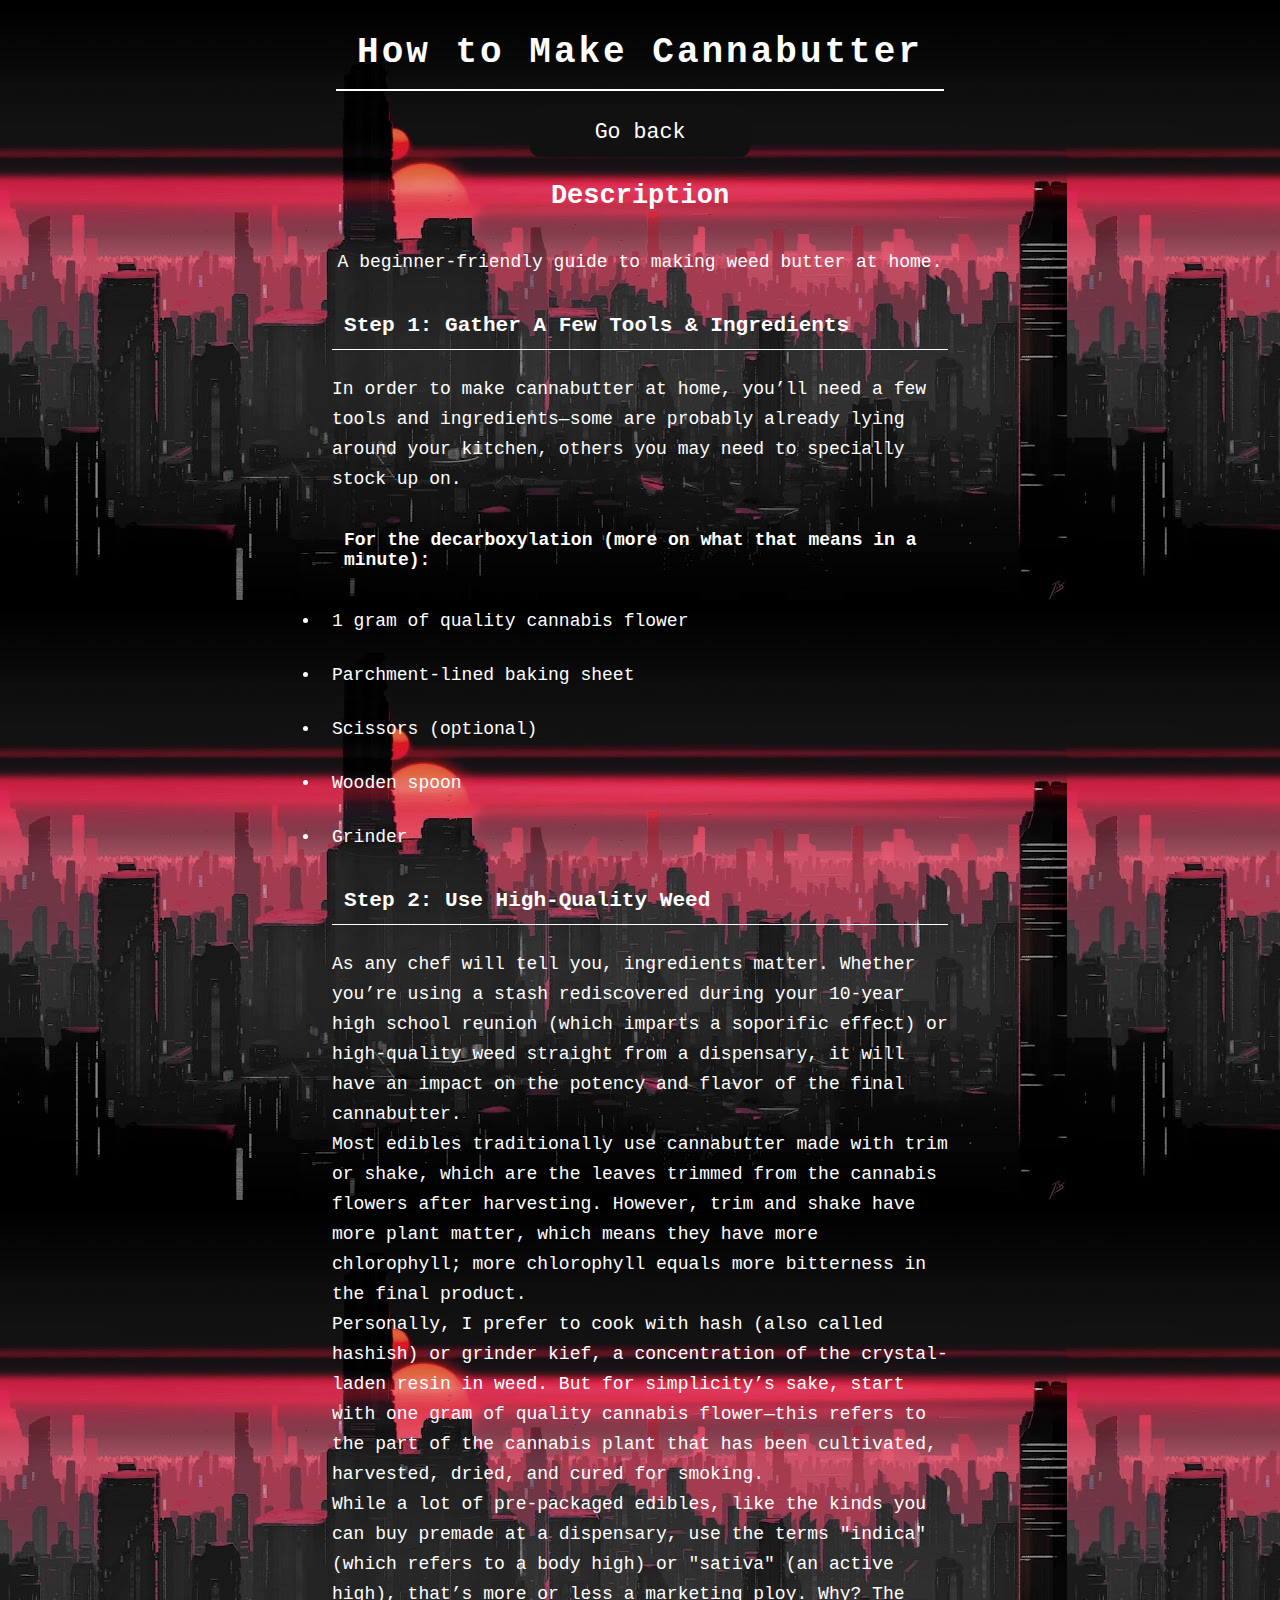
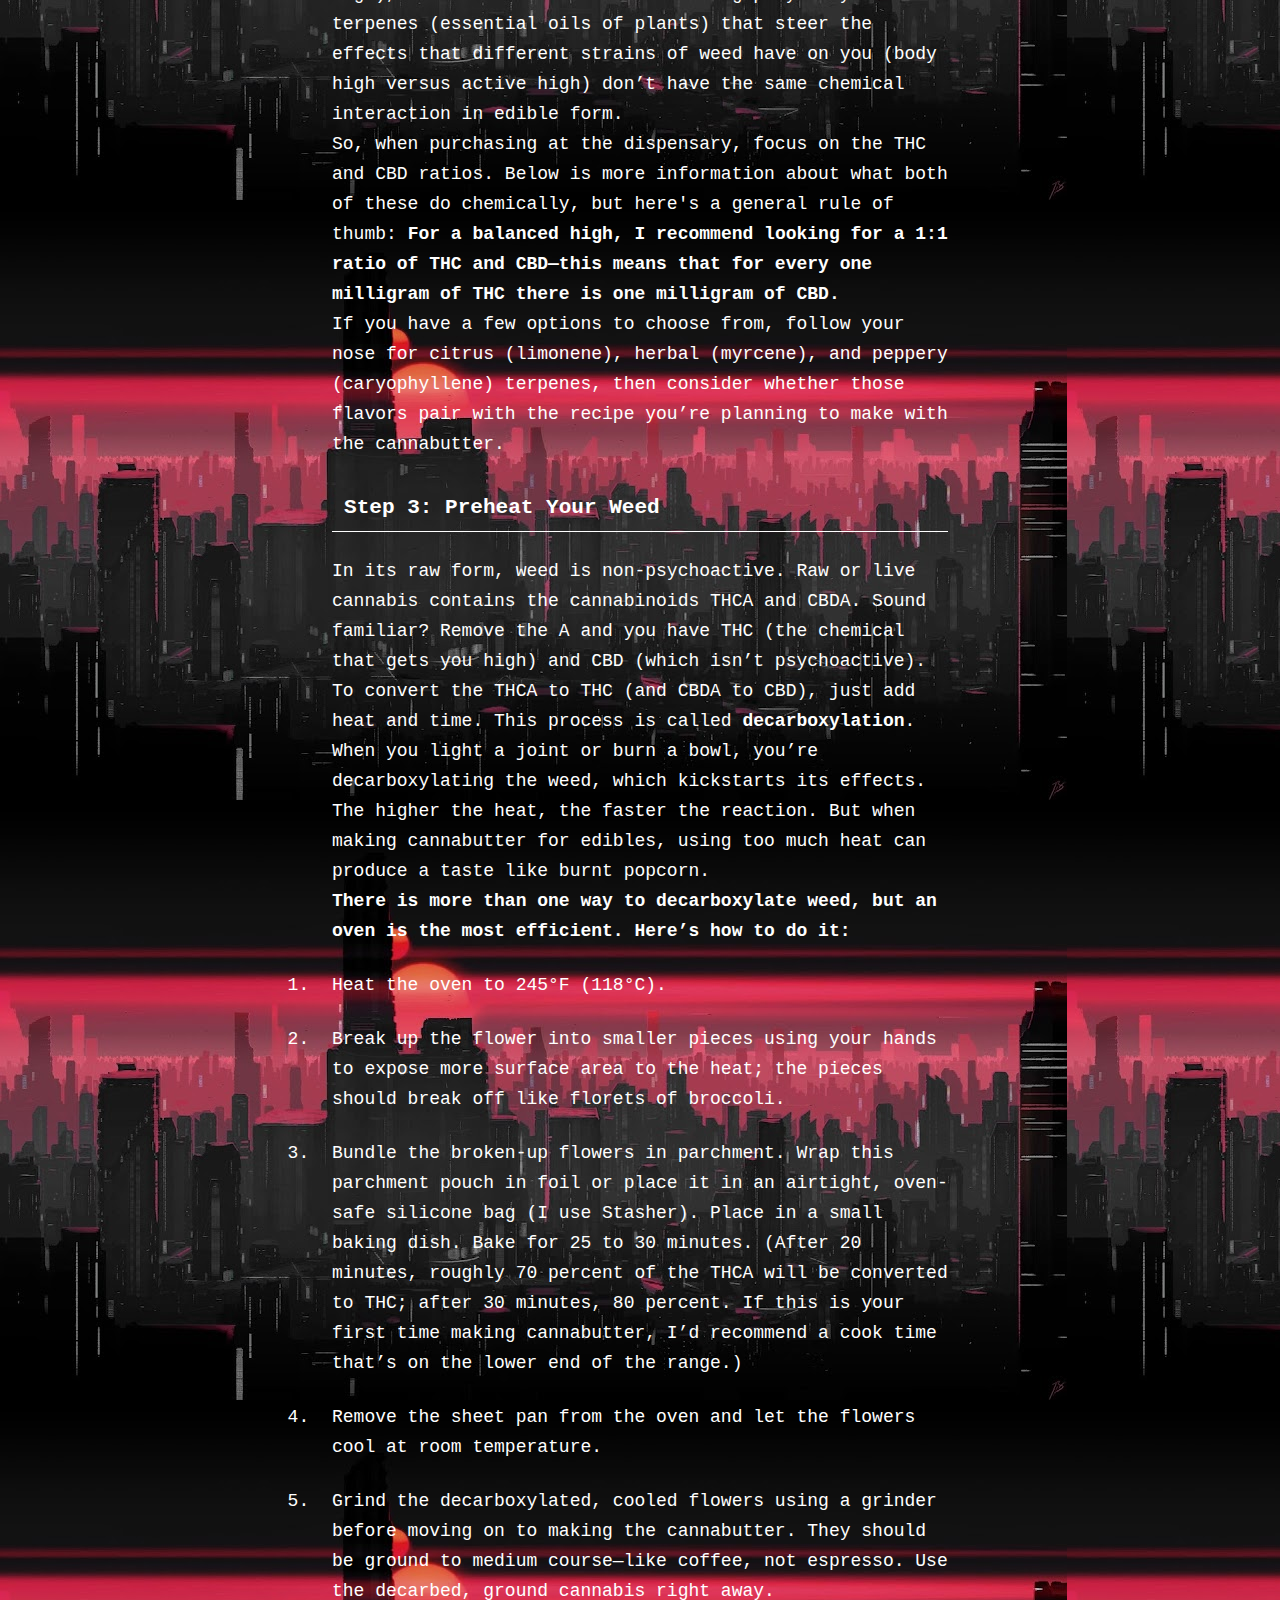
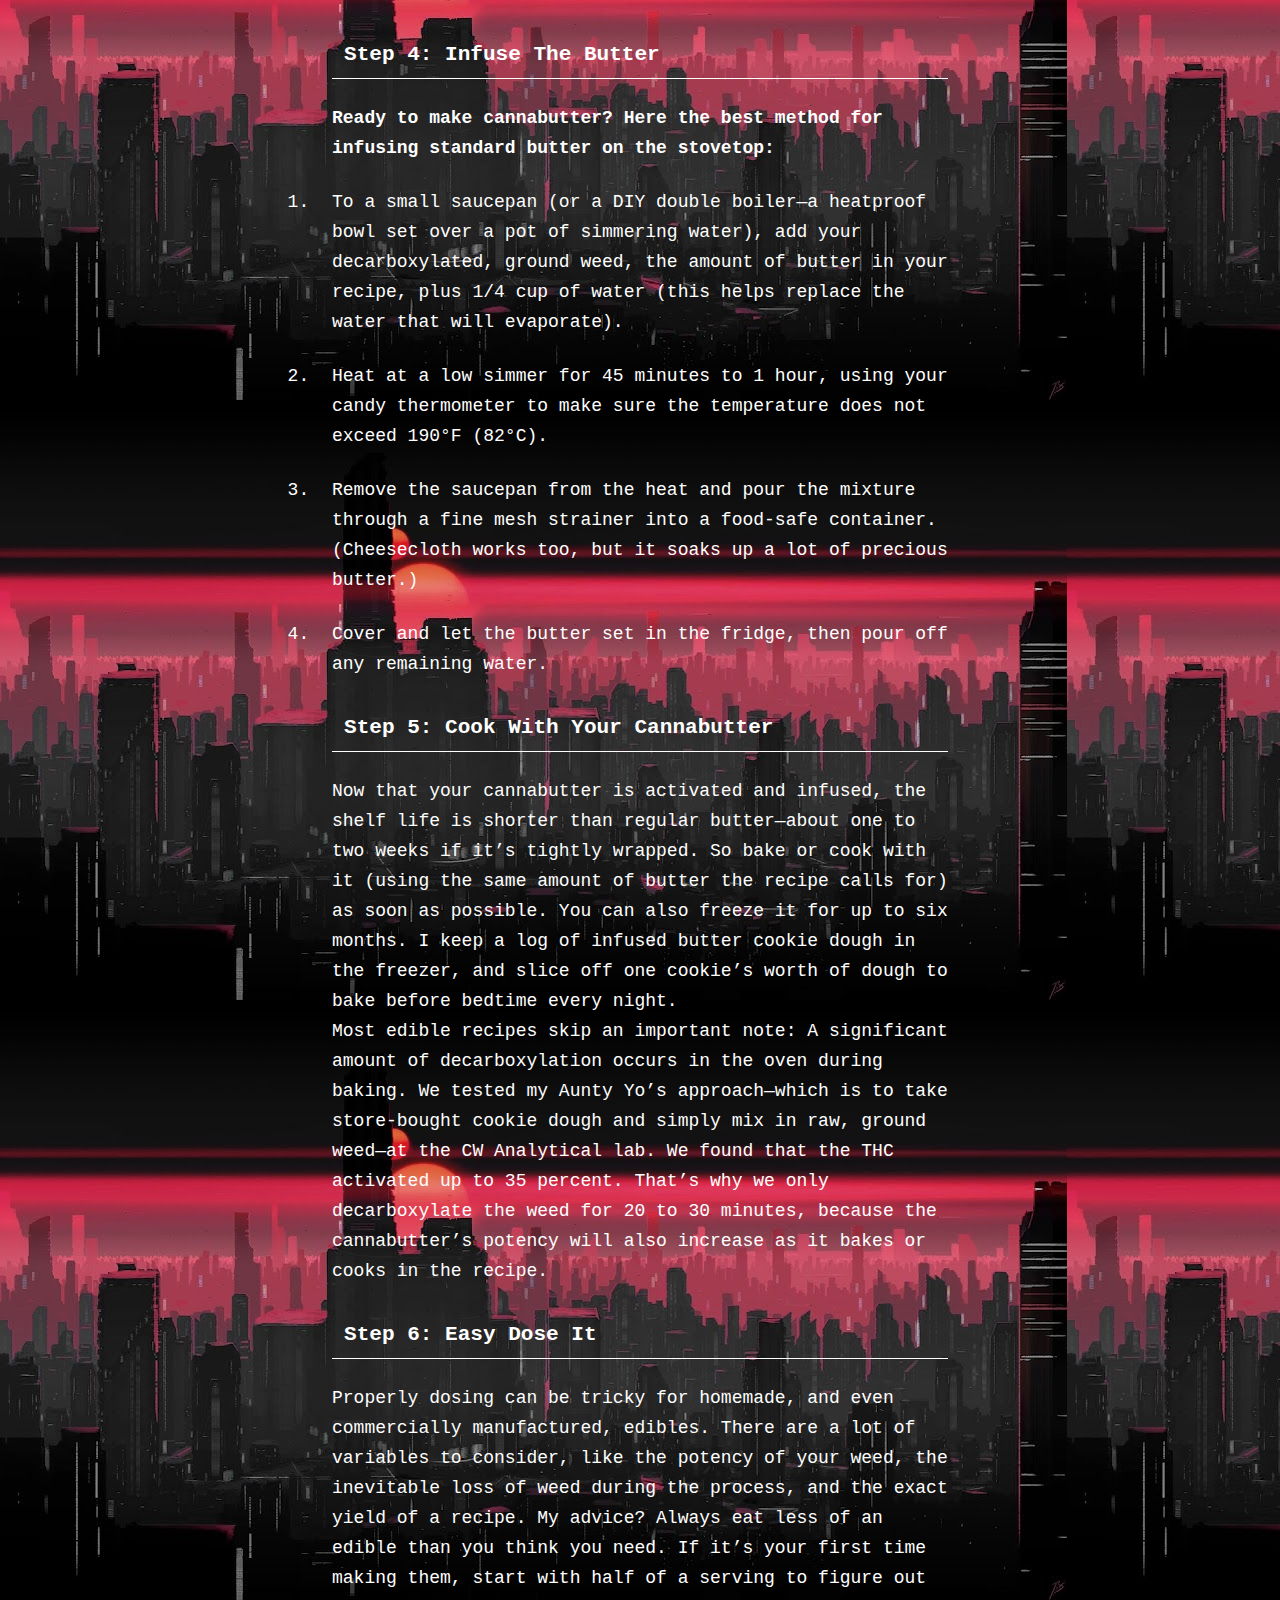
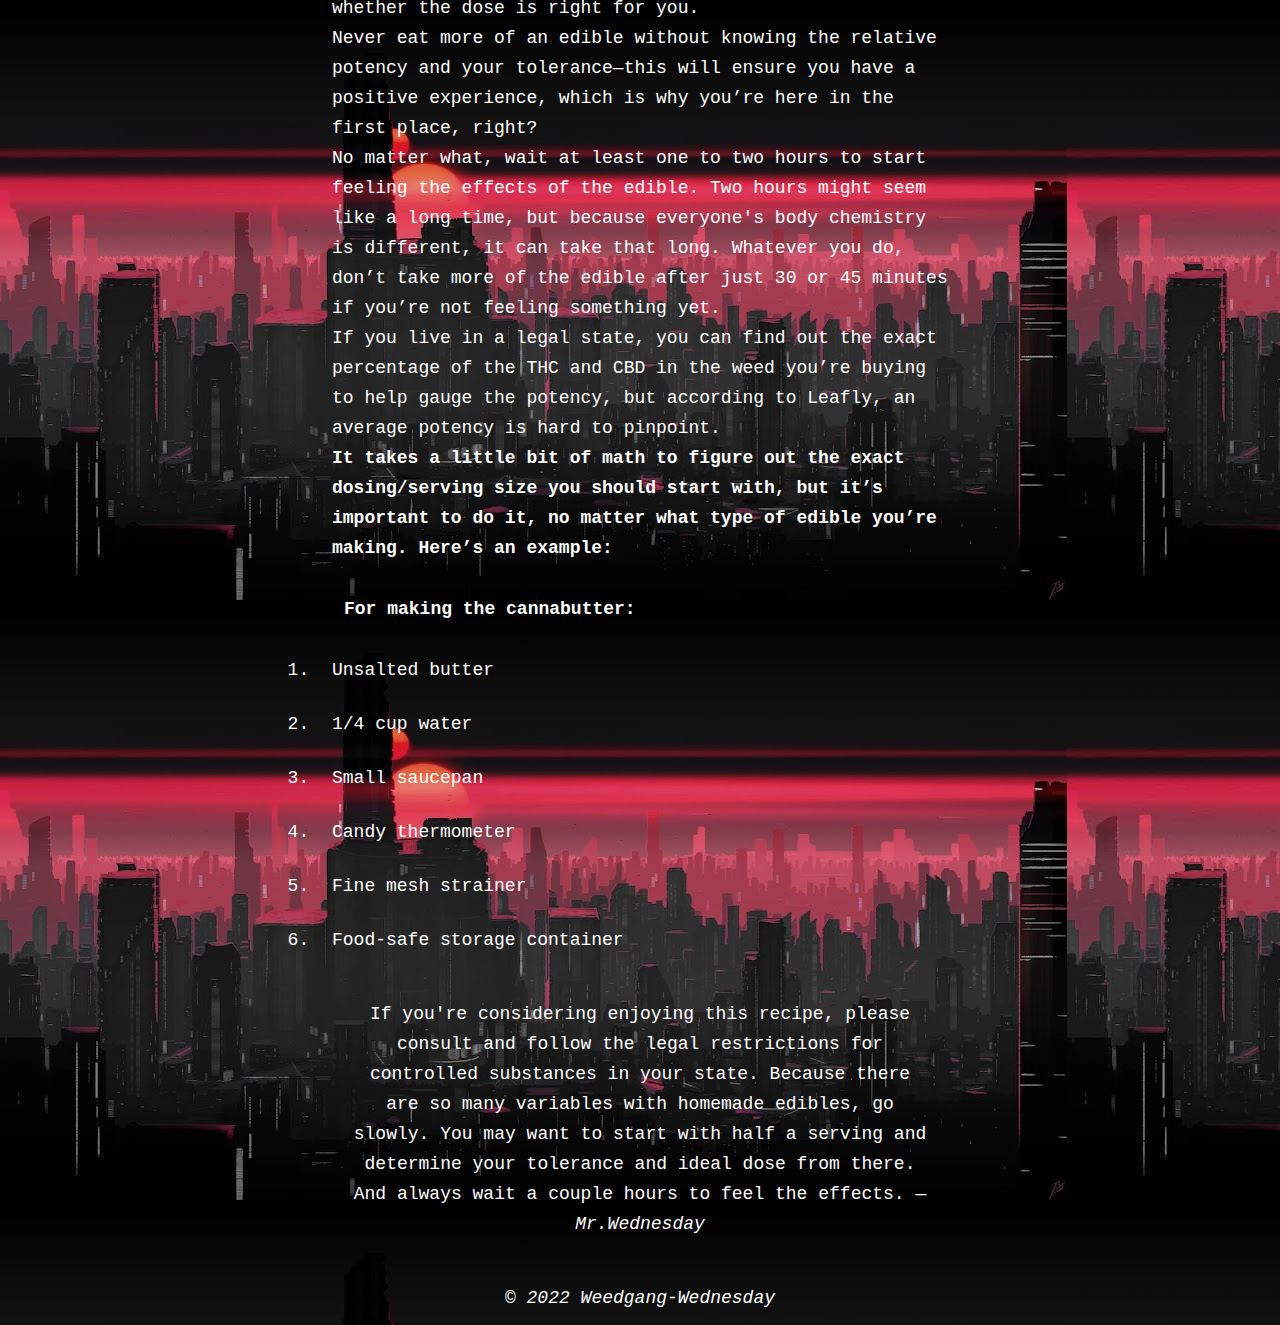
==== recipes/Cannabutter.html @ 10a6eb40 "Add files via upload" ====
<!DOCTYPE html>
<html lang="en">
<head>
    <meta charset="UTF-8">
    <meta http-equiv="X-UA-Compatible" content="IE=edge">
    <meta name="viewport" content="width=device-width, initial-scale=1.0">
    <title>How to Make Cannabutter</title>
    <link rel="stylesheet" href="/styles.css">
</head>
<body>
<div class="wrapper">
    <h1>How to Make Cannabutter</h1>
    <a href="../index.html"> <button class="btn glow-on-hover">Go back</button></a>

    <h2>Description</h2>
    <p>A beginner-friendly guide to making weed butter at home.</p>
    <div class="container">
    <h3>Step 1: Gather A Few Tools & Ingredients</h3>
    <p>In order to make cannabutter at home, you’ll need a few tools and ingredients—some are probably already lying around your kitchen, others you may need to specially stock up on.</p>
    <h4><b>For the decarboxylation (more on what that means in a minute):</b></h4>
    <ul>
        <li>1 gram of quality cannabis flower</li>
        <li>Parchment-lined baking sheet</li>
        <li>Scissors (optional)</li>
        <li>Wooden spoon</li>
        <li>Grinder</li>
    </ul>
    <h3>Step 2: Use High-Quality Weed</h3>
    <p>
        As any chef will tell you, ingredients matter. Whether you’re using a stash rediscovered during your 10-year high school reunion (which imparts a soporific effect) or high-quality weed straight from a dispensary, it will have an impact on the potency and flavor of the final cannabutter.
        <br>
        Most edibles traditionally use cannabutter made with trim or shake, which are the leaves trimmed from the cannabis flowers after harvesting. However, trim and shake have more plant matter, which means they have more chlorophyll; more chlorophyll equals more bitterness in the final product.
        <br>
        Personally, I prefer to cook with hash (also called hashish) or grinder kief, a concentration of the crystal-laden resin in weed. But for simplicity’s sake, start with one gram of quality cannabis flower—this refers to the part of the cannabis plant that has been cultivated, harvested, dried, and cured for smoking.
        <br>
        While a lot of pre-packaged edibles, like the kinds you can buy premade at a dispensary, use the terms "indica" (which refers to a body high) or "sativa" (an active high), that’s more or less a marketing ploy. Why? The terpenes (essential oils of plants) that steer the effects that different strains of weed have on you (body high versus active high) don’t have the same chemical interaction in edible form.
        <br>
        So, when purchasing at the dispensary, focus on the THC and CBD ratios. Below is more information about what both of these do chemically, but here's a general rule of thumb: <b>For a balanced high, I recommend looking for a 1:1 ratio of THC and CBD—this means that for every one milligram of THC there is one milligram of CBD.</b>
        <br>
        If you have a few options to choose from, follow your nose for citrus (limonene), herbal (myrcene), and peppery (caryophyllene) terpenes, then consider whether those flavors pair with the recipe you’re planning to make with the cannabutter.
    </p>
    <h3>Step 3: Preheat Your Weed</h3>
    <p>
        In its raw form, weed is non-psychoactive. Raw or live cannabis contains the cannabinoids THCA and CBDA. Sound familiar? Remove the A and you have THC (the chemical that gets you high) and CBD (which isn’t psychoactive).
        <br>
        To convert the THCA to THC (and CBDA to CBD), just add heat and time. This process is called <b>decarboxylation</b>. When you light a joint or burn a bowl, you’re decarboxylating the weed, which kickstarts its effects. The higher the heat, the faster the reaction. But when making cannabutter for edibles, using too much heat can produce a taste like burnt popcorn.
        <br>
        <b>There is more than one way to decarboxylate weed, but an oven is the most efficient. Here’s how to do it:</b>    
    </p>
    <ol>
        <li>Heat the oven to 245°F (118°C).</li>
        <li>Break up the flower into smaller pieces using your hands to expose more surface area to the heat; the pieces should break off like florets of broccoli.</li>
        <li>Bundle the broken-up flowers in parchment. Wrap this parchment pouch in foil or place it in an airtight, oven-safe silicone bag (I use Stasher). Place in a small baking dish. Bake for 25 to 30 minutes. (After 20 minutes, roughly 70 percent of the THCA will be converted to THC; after 30 minutes, 80 percent. If this is your first time making cannabutter, I’d recommend a cook time that’s on the lower end of the range.)</li>
        <li>Remove the sheet pan from the oven and let the flowers cool at room temperature.</li>
        <li>Grind the decarboxylated, cooled flowers using a grinder before moving on to making the cannabutter. They should be ground to medium course—like coffee, not espresso. Use the decarbed, ground cannabis right away.</li>
    </ol>

    <h3>Step 4: Infuse The Butter</h3>
    <p><b>Ready to make cannabutter? Here the best method for infusing standard butter on the stovetop:</b></p>
    <ol>
        <li>To a small saucepan (or a DIY double boiler—a heatproof bowl set over a pot of simmering water), add your decarboxylated, ground weed, the amount of butter in your recipe, plus 1/4 cup of water (this helps replace the water that will evaporate).</li>
        <li>Heat at a low simmer for 45 minutes to 1 hour, using your candy thermometer to make sure the temperature does not exceed 190°F (82°C).</li>
        <li>Remove the saucepan from the heat and pour the mixture through a fine mesh strainer into a food-safe container. (Cheesecloth works too, but it soaks up a lot of precious butter.)</li>
        <li>Cover and let the butter set in the fridge, then pour off any remaining water.</li>
    </ol>

    <h3>Step 5: Cook With Your Cannabutter</h3>
    <p>
        Now that your cannabutter is activated and infused, the shelf life is shorter than regular butter—about one to two weeks if it’s tightly wrapped. So bake or cook with it (using the same amount of butter the recipe calls for) as soon as possible. You can also freeze it for up to six months. I keep a log of infused butter cookie dough in the freezer, and slice off one cookie’s worth of dough to bake before bedtime every night.
        <br>
        Most edible recipes skip an important note: A significant amount of decarboxylation occurs in the oven during baking. We tested my Aunty Yo’s approach—which is to take store-bought cookie dough and simply mix in raw, ground weed—at the CW Analytical lab. We found that the THC activated up to 35 percent. That’s why we only decarboxylate the weed for 20 to 30 minutes, because the cannabutter’s potency will also increase as it bakes or cooks in the recipe.
    </p>

    <h3>Step 6: Easy Dose It</h3>
    <p>
        Properly dosing can be tricky for homemade, and even commercially manufactured, edibles. There are a lot of variables to consider, like the potency of your weed, the inevitable loss of weed during the process, and the exact yield of a recipe. My advice? Always eat less of an edible than you think you need. If it’s your first time making them, start with half of a serving to figure out whether the dose is right for you.
        <br>
        Never eat more of an edible without knowing the relative potency and your tolerance—this will ensure you have a positive experience, which is why you’re here in the first place, right?
        <br>
        No matter what, wait at least one to two hours to start feeling the effects of the edible. Two hours might seem like a long time, but because everyone's body chemistry is different, it can take that long. Whatever you do, don’t take more of the edible after just 30 or 45 minutes if you’re not feeling something yet.
        <br>
        If you live in a legal state, you can find out the exact percentage of the THC and CBD in the weed you’re buying to help gauge the potency, but according to Leafly, an average potency is hard to pinpoint.
        <br>
        <b>It takes a little bit of math to figure out the exact dosing/serving size you should start with, but it’s important to do it, no matter what type of edible you’re making. Here’s an example:</b>

    </p>
    <h4><b>For making the cannabutter:</b></h4>
    <ol>
        <li>Unsalted butter</li>
        <li>1/4 cup water</li>
        <li>Small saucepan</li>
        <li>Candy thermometer</li>
        <li>Fine mesh strainer</li>
        <li>Food-safe storage container</li>
    </ol>
    <p class="quote">If you're considering enjoying this recipe, please consult and follow the legal restrictions for controlled substances in your state. Because there are so many variables with homemade edibles, go slowly. You may want to start with half a serving and determine your tolerance and ideal dose from there. And always wait a couple hours to feel the effects. —<i>Mr.Wednesday</i></p>
    </div>

    <p class="footer"><i>© 2022 Weedgang-Wednesday</i></p>
</div>
</body>
</html>
---- styles.css ----
* {
    margin: 0;
    padding: 0;
}

body {
    font-family:'Courier New', Courier, monospace;
    font-size: 18px;
    background-color: #220000;
    background-image: url("Weedgang\ background.jpeg");
    text-align: center;
}

.wrapper {
    margin-left: auto;
    margin-right: auto;
    width: 50%;
}

/* Headings */

h1 {
    color: #ffffff;
    border-bottom: 2px solid #ffffff;
    letter-spacing: 3px;
    margin: 16px;
    padding: 16px;
    
}
h2, h3, h4 {
    color: #ffffff;
    margin: 12px;
    padding: 12px;
}
h3 {
    border-bottom: 1px solid #ffffff;
}

/* Image */
img {
    width: 50%;
    height: 30%;
}

/* Buttons */

.glow-on-hover {
    width: 220px;
    height: 50px;
    border: none;
    outline: none;
    color: #fff;
    background: #111;
    cursor: pointer;
    position: relative;
    z-index: 0;
    border-radius: 10px;
    font-family:'Courier New', Courier, monospace;
    font-size: larger;
}

.glow-on-hover:before {
    content: '';
    background: linear-gradient(45deg, #ff0000, #ff7300, #fffb00, #48ff00, #00ffd5, #002bff, #7a00ff, #ff00c8, #ff0000);
    position: absolute;
    top: -2px;
    left:-2px;
    background-size: 400%;
    z-index: -1;
    filter: blur(5px);
    width: calc(100% + 4px);
    height: calc(100% + 4px);
    animation: glowing 20s linear infinite;
    opacity: 0;
    transition: opacity .3s ease-in-out;
    border-radius: 10px;
}

.glow-on-hover:active {
    color: #000
}

.glow-on-hover:active:after {
    background: transparent;
}

.glow-on-hover:hover:before {
    opacity: 1;
}

.glow-on-hover:after {
    z-index: -1;
    content: '';
    position: absolute;
    width: 100%;
    height: 100%;
    background: #111;
    left: 0;
    top: 0;
    border-radius: 10px;
}

@keyframes glowing {
    0% { background-position: 0 0; }
    50% { background-position: 400% 0; }
    100% { background-position: 0 0; }
}

.btn-small {
    width: 100px;
    height:auto;
    margin-bottom: 15px;
    
}

/* Text styling*/
li, p {
    color: #ffffff;
    padding: 12px;
    line-height: 30px;
    text-justify: auto;
}

a {
    text-decoration: none;
    color: #000;
}

.container {
    text-align: left;
}

.quote {
    margin: 20px;
    text-align: center;
}

.footer {
   display: block;
}
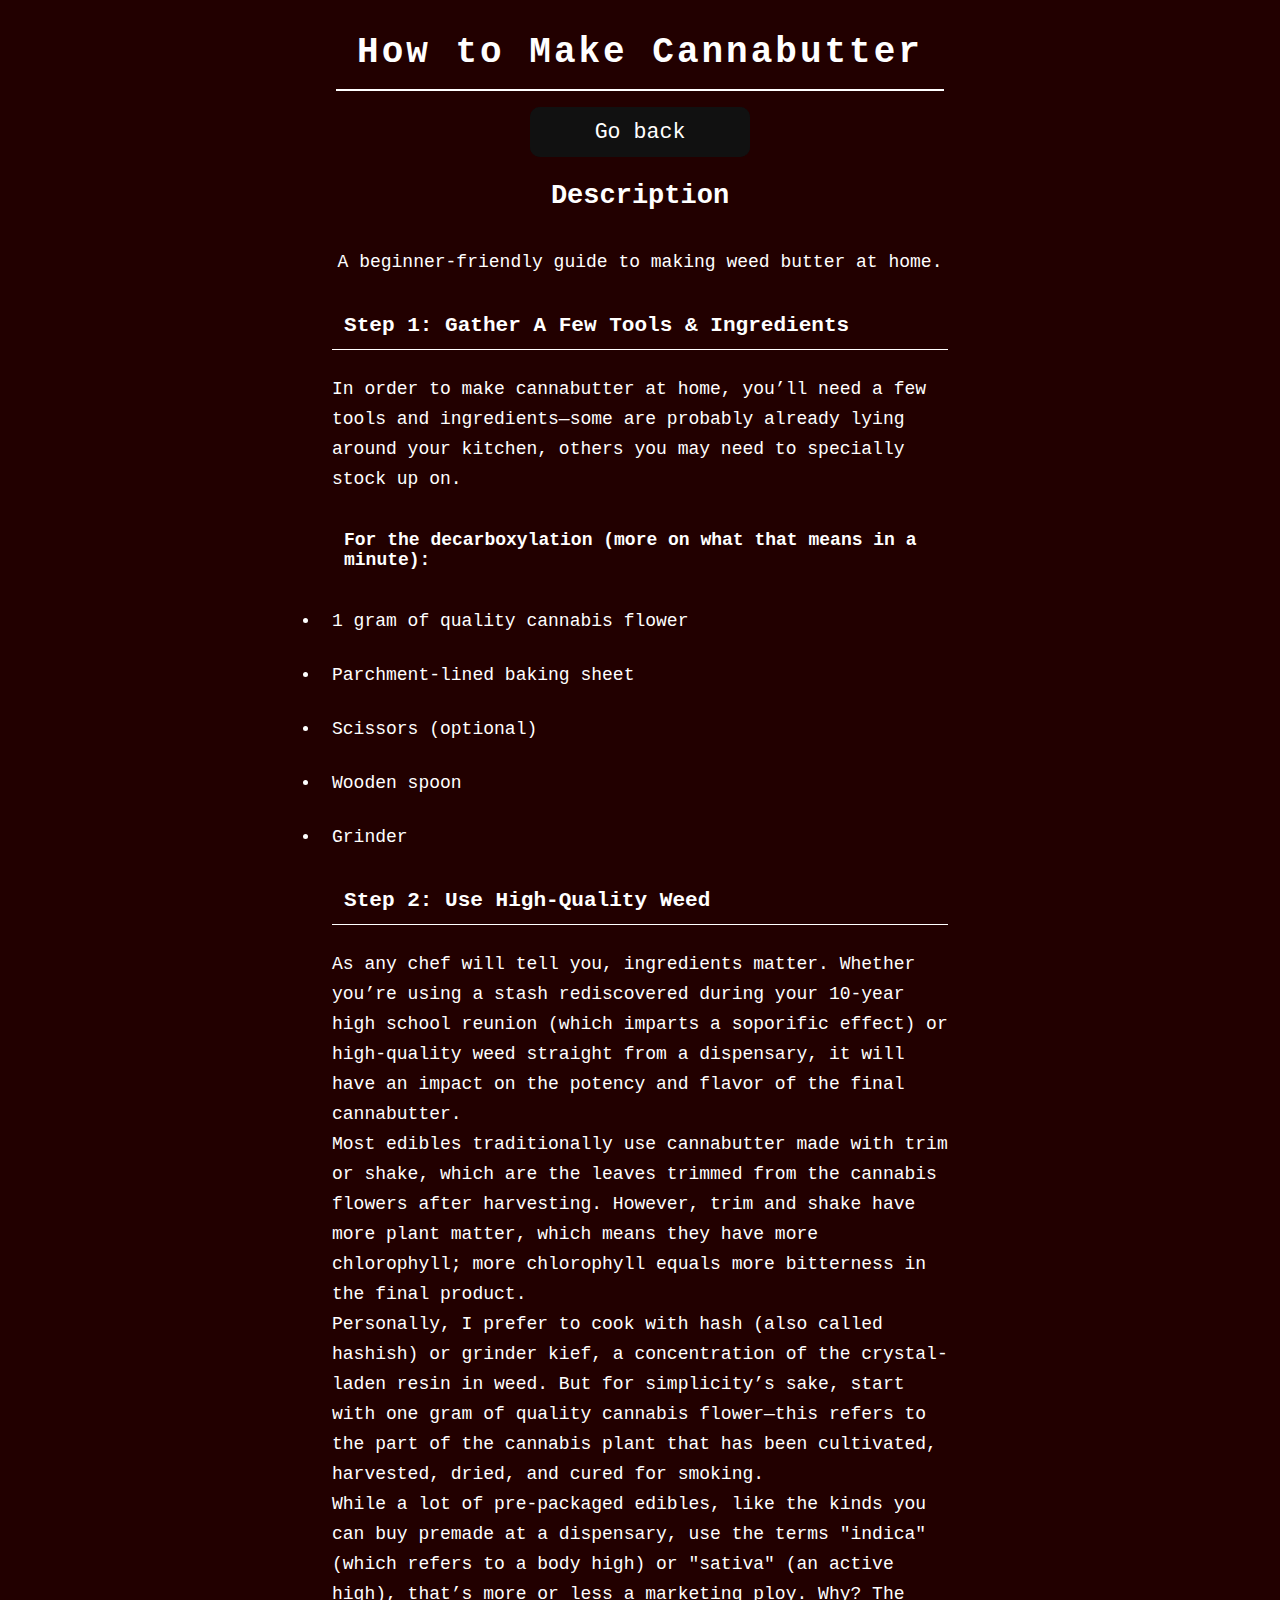
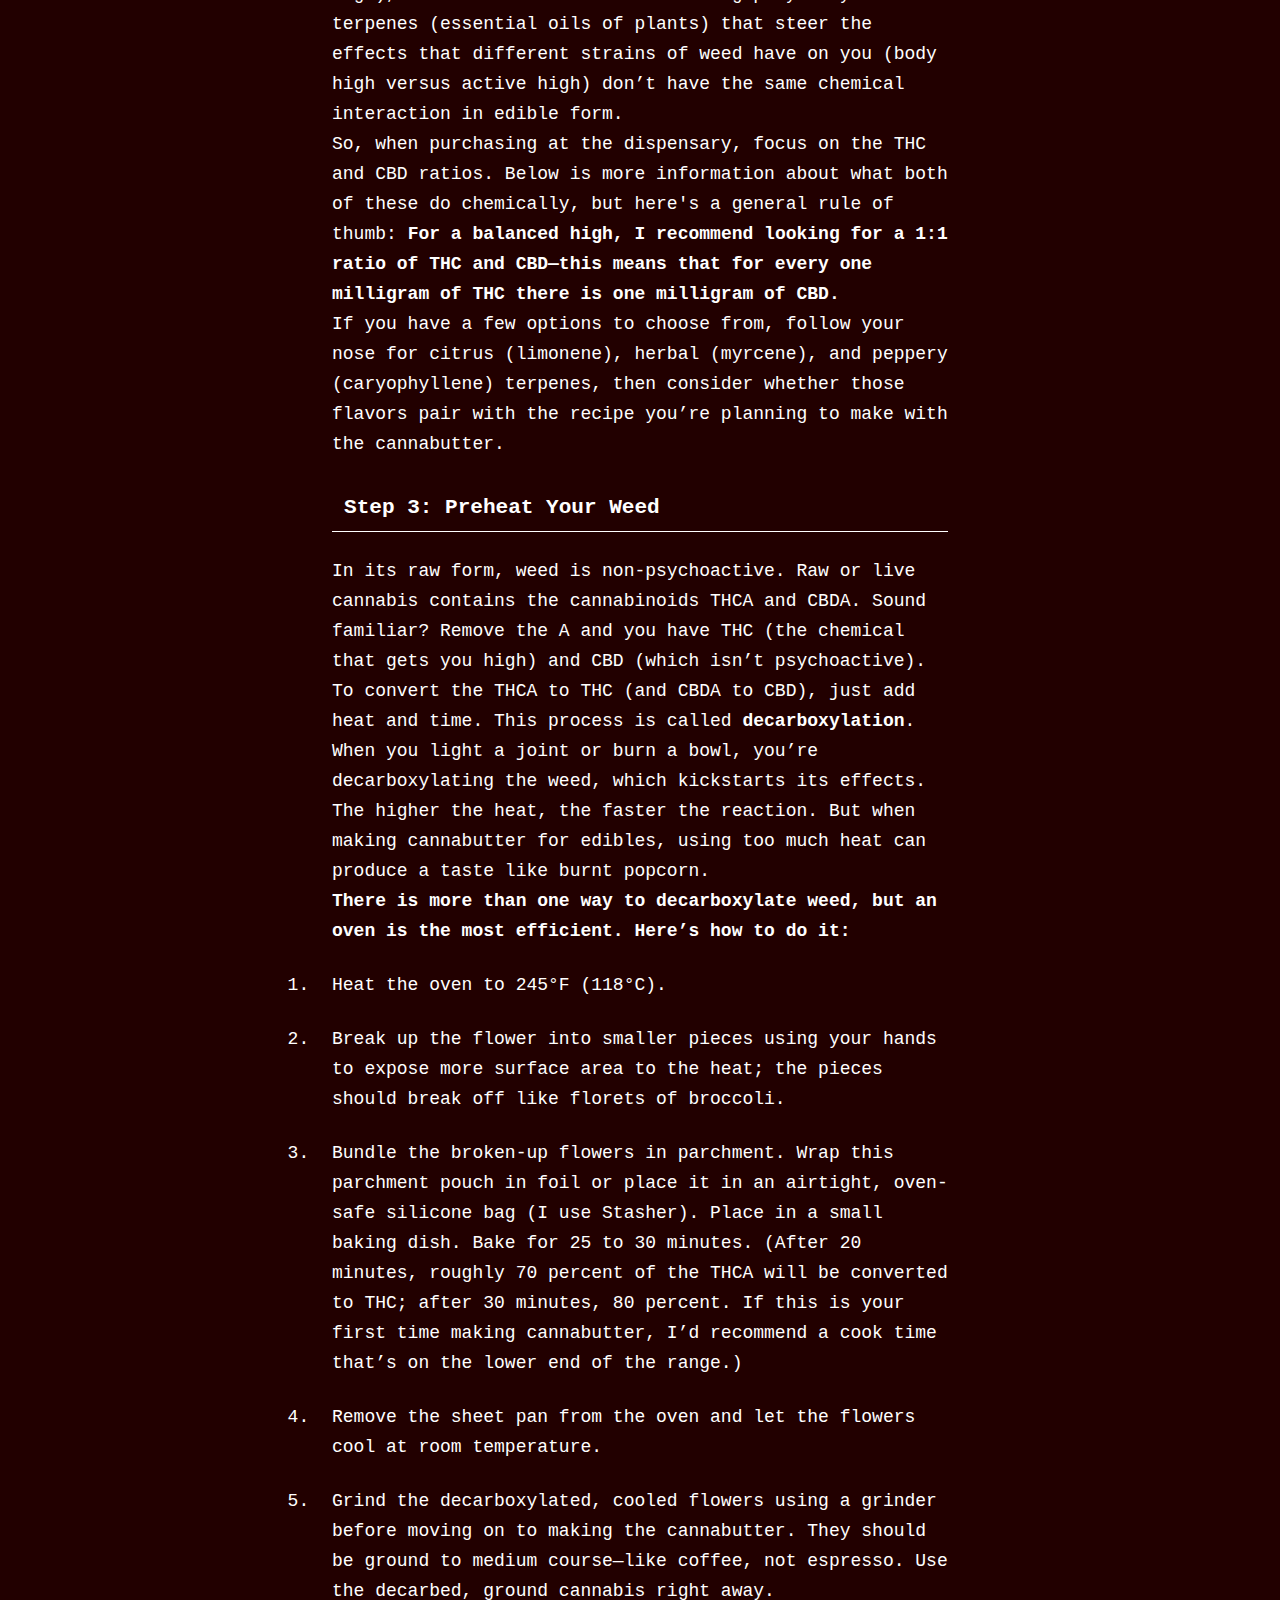
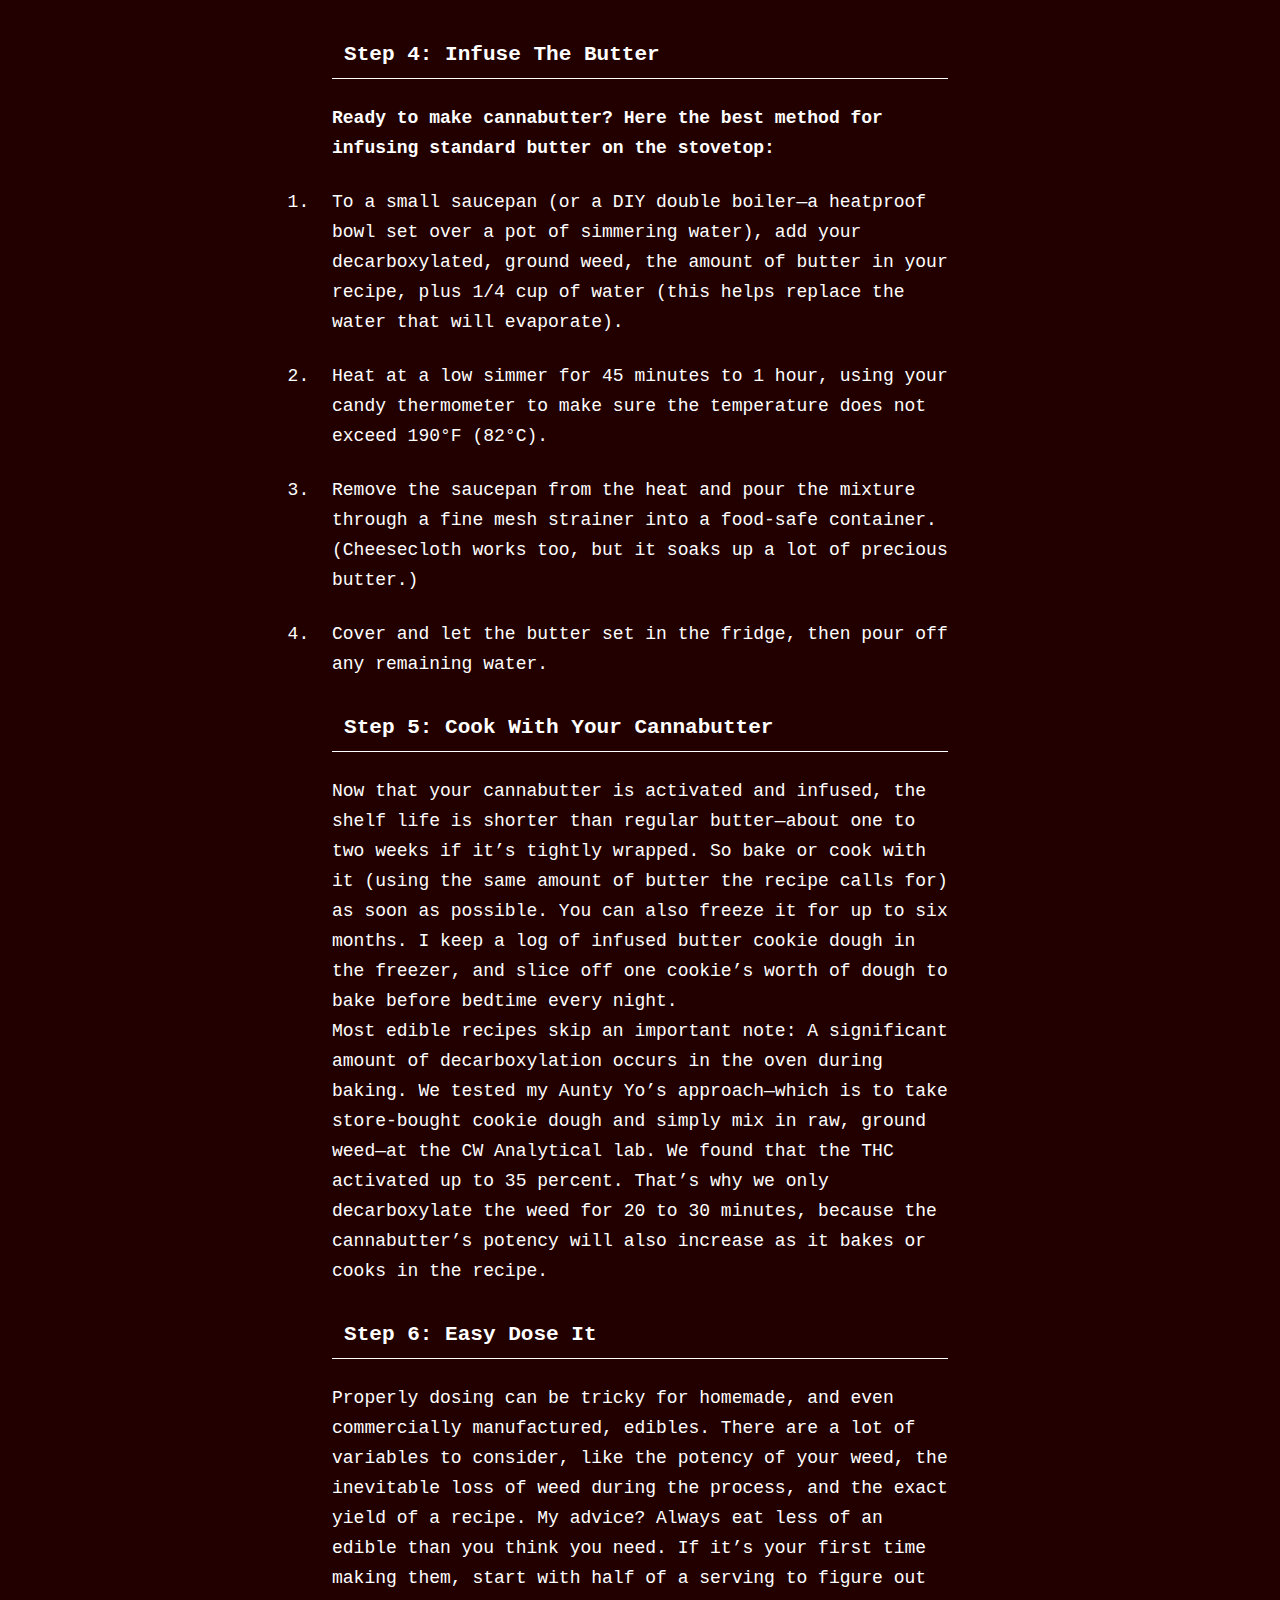
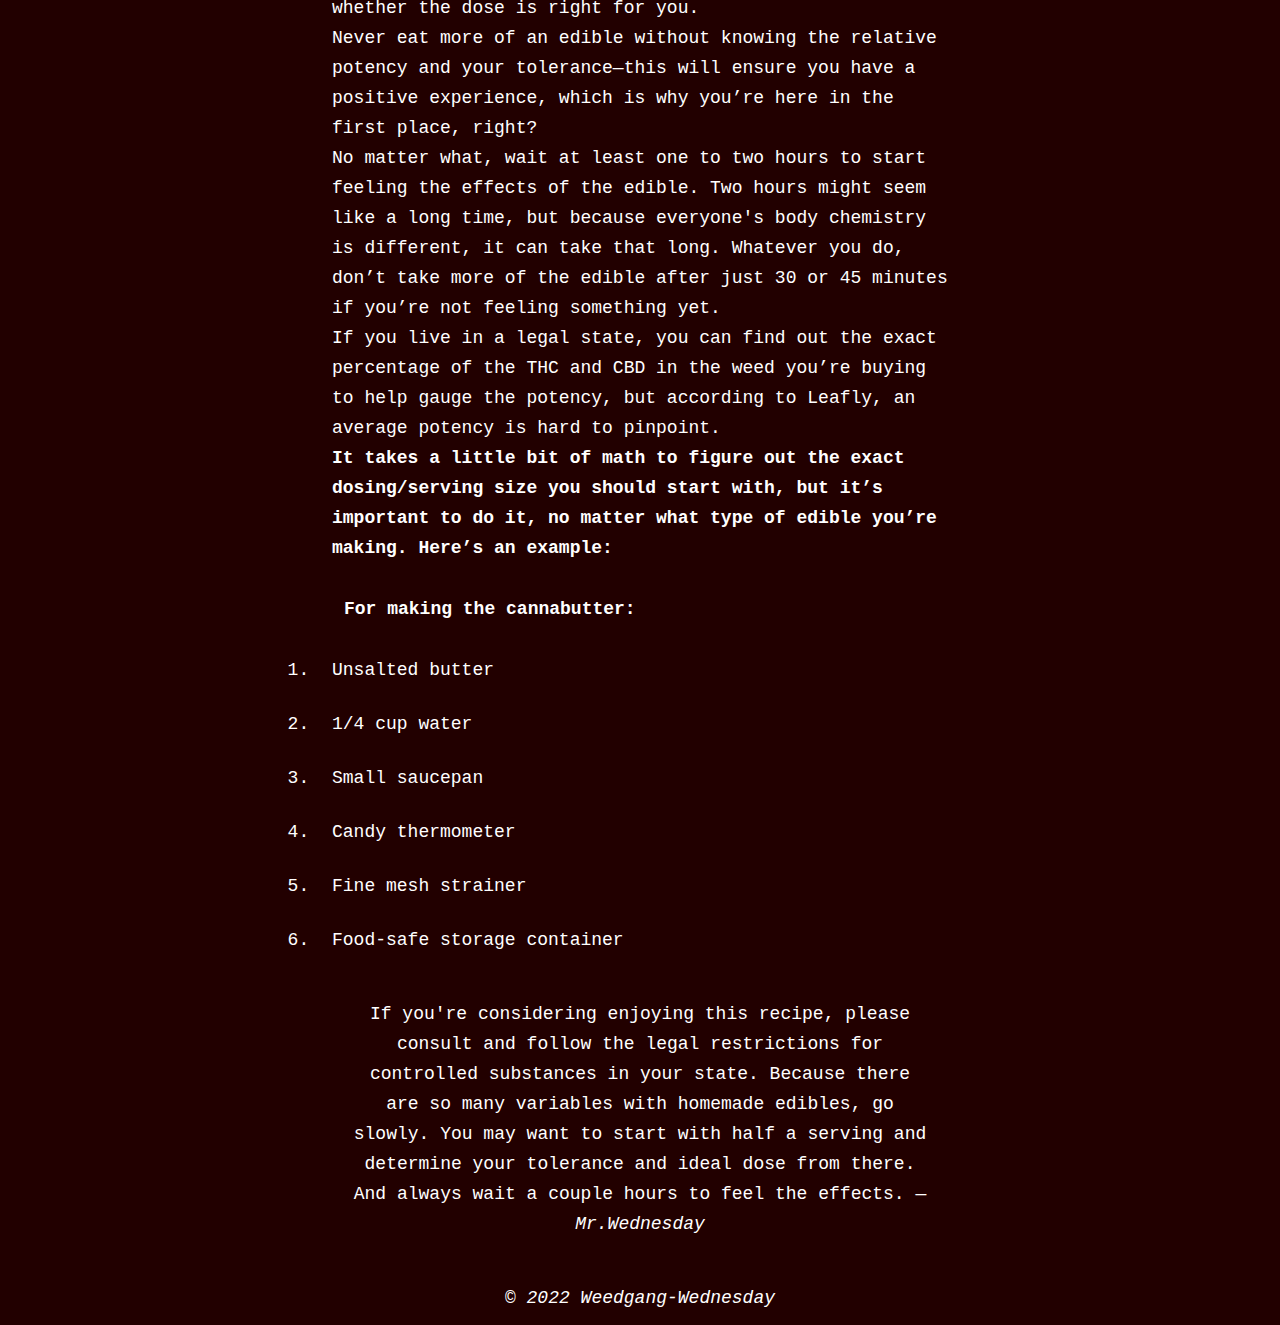
==== commit 951bdf8e: "Update Cannabutter.html" ====
--- a/recipes/Cannabutter.html
+++ b/recipes/Cannabutter.html
@@ -12,7 +12,7 @@
     <h1>How to Make Cannabutter</h1>
     <a href="../index.html"> <button class="btn glow-on-hover">Go back</button></a>
 
-    <h2>Description</h2>
+    <h2 class="description">Description</h2>
     <p>A beginner-friendly guide to making weed butter at home.</p>
     <div class="container">
     <h3>Step 1: Gather A Few Tools & Ingredients</h3>
@@ -99,4 +99,4 @@
     <p class="footer"><i>© 2022 Weedgang-Wednesday</i></p>
 </div>
 </body>
-</html>+</html>
